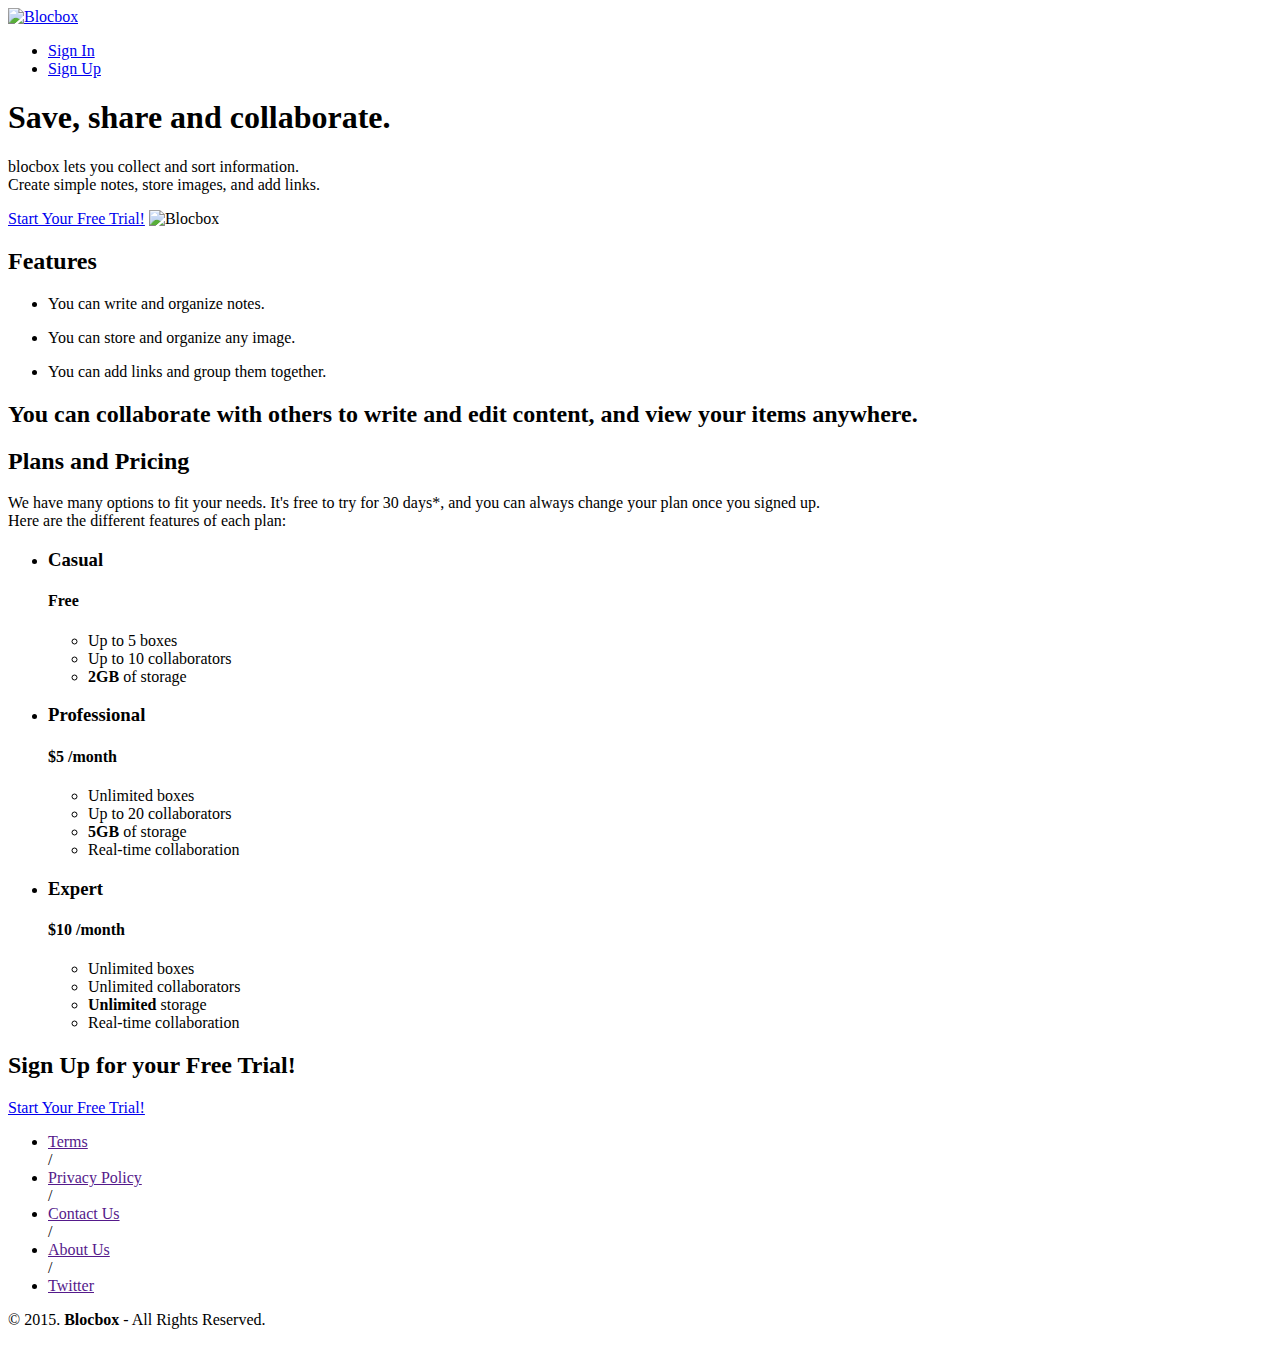
==== blocbox_homepage.html @ d8703136 "Assignment-28-completed" ====
<!DOCTYPE html>
 <html lang="en-us">
 <head>
   <meta http-equiv="X-UA-Compatible" content="IE=Edge">
   <meta name="viewport" content="width=device-width, initial-scale=1">
   <meta charset="UTF-8">
   <!-- Google Fonts -->
  <link href='https://fonts.googleapis.com/css?family=Ovo|Muli:300' rel='stylesheet' type='text/css'>
   <title>Save, share and collaborate | Blocbox</title>
 </head>
 <body>
 <header>
 	<nav class="container">
     <div class="one-half">
       <a href="index.html" class="site-logo"><img src="images/logo.png" alt="Blocbox" /></a>
     </div>
     <div class="one-half">
       <ul>
         <li><a href="signin.html">Sign In</a></li>
         <li class="btn-outline"><a href="signup.html">Sign Up</a></li>
       </ul>
     </div>
   </nav>
   <div class="container hero">
     <h1>Save, share and collaborate.</h1>
     <p>blocbox lets you collect and sort information.<br/>Create simple notes, store images, and add links.</p>
     <a href="signup.html" class="btn">Start Your Free Trial!</a>
     <img src="images/laptop_display.png" alt="Blocbox" />
   </div>
    <main role="main">
   <!-- Features -->
   <section class="features">
   <h2>Features</h2>
     <ul class="container">
       <li class="one-third">
         <p>You can write and organize notes.</p>
       </li>
       <li class="one-third">
         <p>You can store and organize any image.</p>
       </li>
       <li class="one-third">
         <p>You can add links and group them together.</p>
       </li>
     </ul>
	<h2>You can collaborate with others to write and edit content, and view your items anywhere.</h2>
   </section>

<!-- Pricing -->
 <section class="pricing">
   <div class="container">
     <h2>Plans and Pricing</h2>
     <p>We have many options to fit your needs. It's free to try for 30 days*, and you can always change your plan once you signed up. <br/>Here are the different features of each plan:</p>
   </div>
   <ul class="container">
     <li class="one-third">
       <div class="box">
         <h3>Casual</h3>
         <h4>Free</h4>
         <ul>
           <li>Up to 5 boxes</li>
           <li>Up to 10 collaborators</li>
           <li><strong>2GB</strong> of storage</li>
         </ul>
       </div>
     </li>
     <li class="one-third">
      <div class="box middle">
        <h3>Professional</h3>
        <h4><span>$</span>5 <span class="month">/month</span></h4>
        <ul>
          <li>Unlimited boxes</li>
          <li>Up to 20 collaborators</li>
          <li><strong>5GB</strong> of storage</li>
          <li>Real-time collaboration</li>
        </ul>
      </div>
    </li>
    <li class="one-third">
      <div class="box">
        <h3>Expert</h3>
        <h4><span>$</span>10 <span class="month">/month</span></h4>
        <ul>
          <li>Unlimited boxes</li>
          <li>Unlimited collaborators</li>
          <li><strong>Unlimited</strong> storage</li>
          <li>Real-time collaboration</li>
        </ul>
      </div>
    </li>
    </ul>
   </ul>
 </section>
 <!-- Checkpoint 28 -->
 <h2>Sign Up for your Free Trial!</h2>
 <a href="signup.html" class="btn">Start Your Free Trial!</a>
</main>

<!-- Footer -->
 <footer>
   <div class="container footer-nav-block">
   	<nav class="link-block left-footer-block one-third">
         <ul>
           <li><a href="">Terms</a></li> /
           <li><a href="">Privacy Policy</a></li> /
           <li><a href="">Contact Us</a></li> /
           <li><a href="">About Us</a></li> /
           <li><a href="">Twitter</a></li>
        </ul>
      </nav>
      <div class="left-footer-block one-third">
         <p class="copyright-block">&copy; 2015. <strong>Blocbox</strong> - All Rights Reserved.</p>
      </div> 
   </div>
 </footer>

 </main>
 </header>
 </body>
 </html>
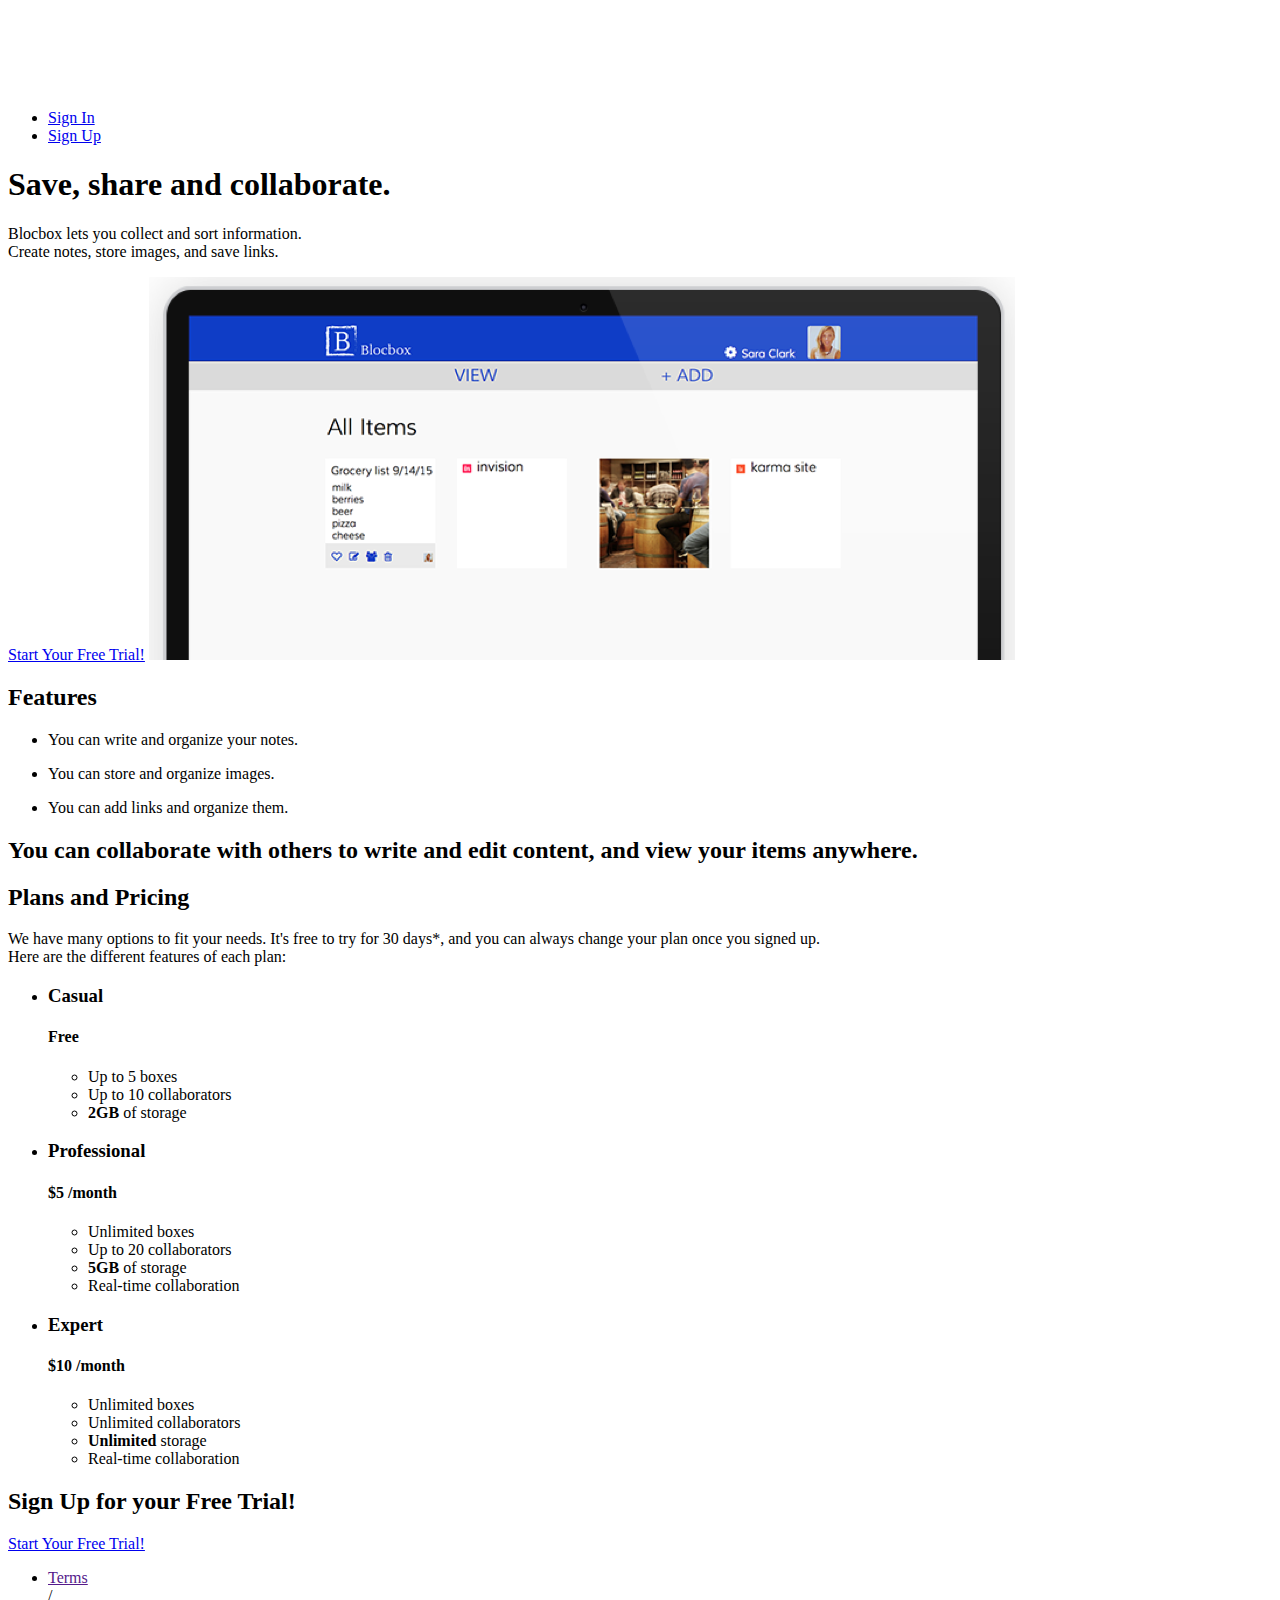
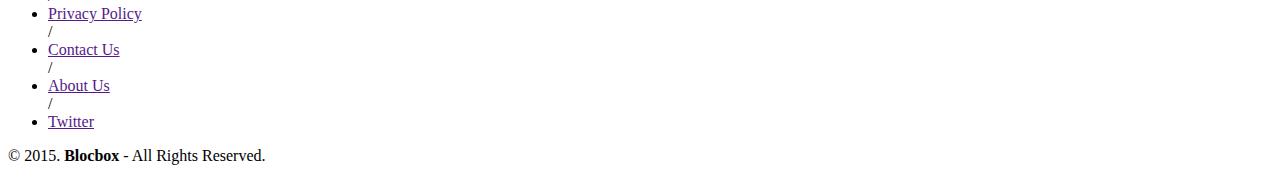
==== commit b023c341: "revised home text" ====
--- a/blocbox_homepage.html
+++ b/blocbox_homepage.html
@@ -23,7 +23,7 @@
    </nav>
    <div class="container hero">
      <h1>Save, share and collaborate.</h1>
-     <p>blocbox lets you collect and sort information.<br/>Create simple notes, store images, and add links.</p>
+     <p>Blocbox lets you collect and sort information.<br/>Create  notes, store images, and save links.</p>
      <a href="signup.html" class="btn">Start Your Free Trial!</a>
      <img src="images/laptop_display.png" alt="Blocbox" />
    </div>
@@ -33,13 +33,13 @@
    <h2>Features</h2>
      <ul class="container">
        <li class="one-third">
-         <p>You can write and organize notes.</p>
+         <p>You can write and organize your notes.</p>
        </li>
        <li class="one-third">
-         <p>You can store and organize any image.</p>
+         <p>You can store and organize images.</p>
        </li>
        <li class="one-third">
-         <p>You can add links and group them together.</p>
+         <p>You can add links and organize them.</p>
        </li>
      </ul>
 	<h2>You can collaborate with others to write and edit content, and view your items anywhere.</h2>
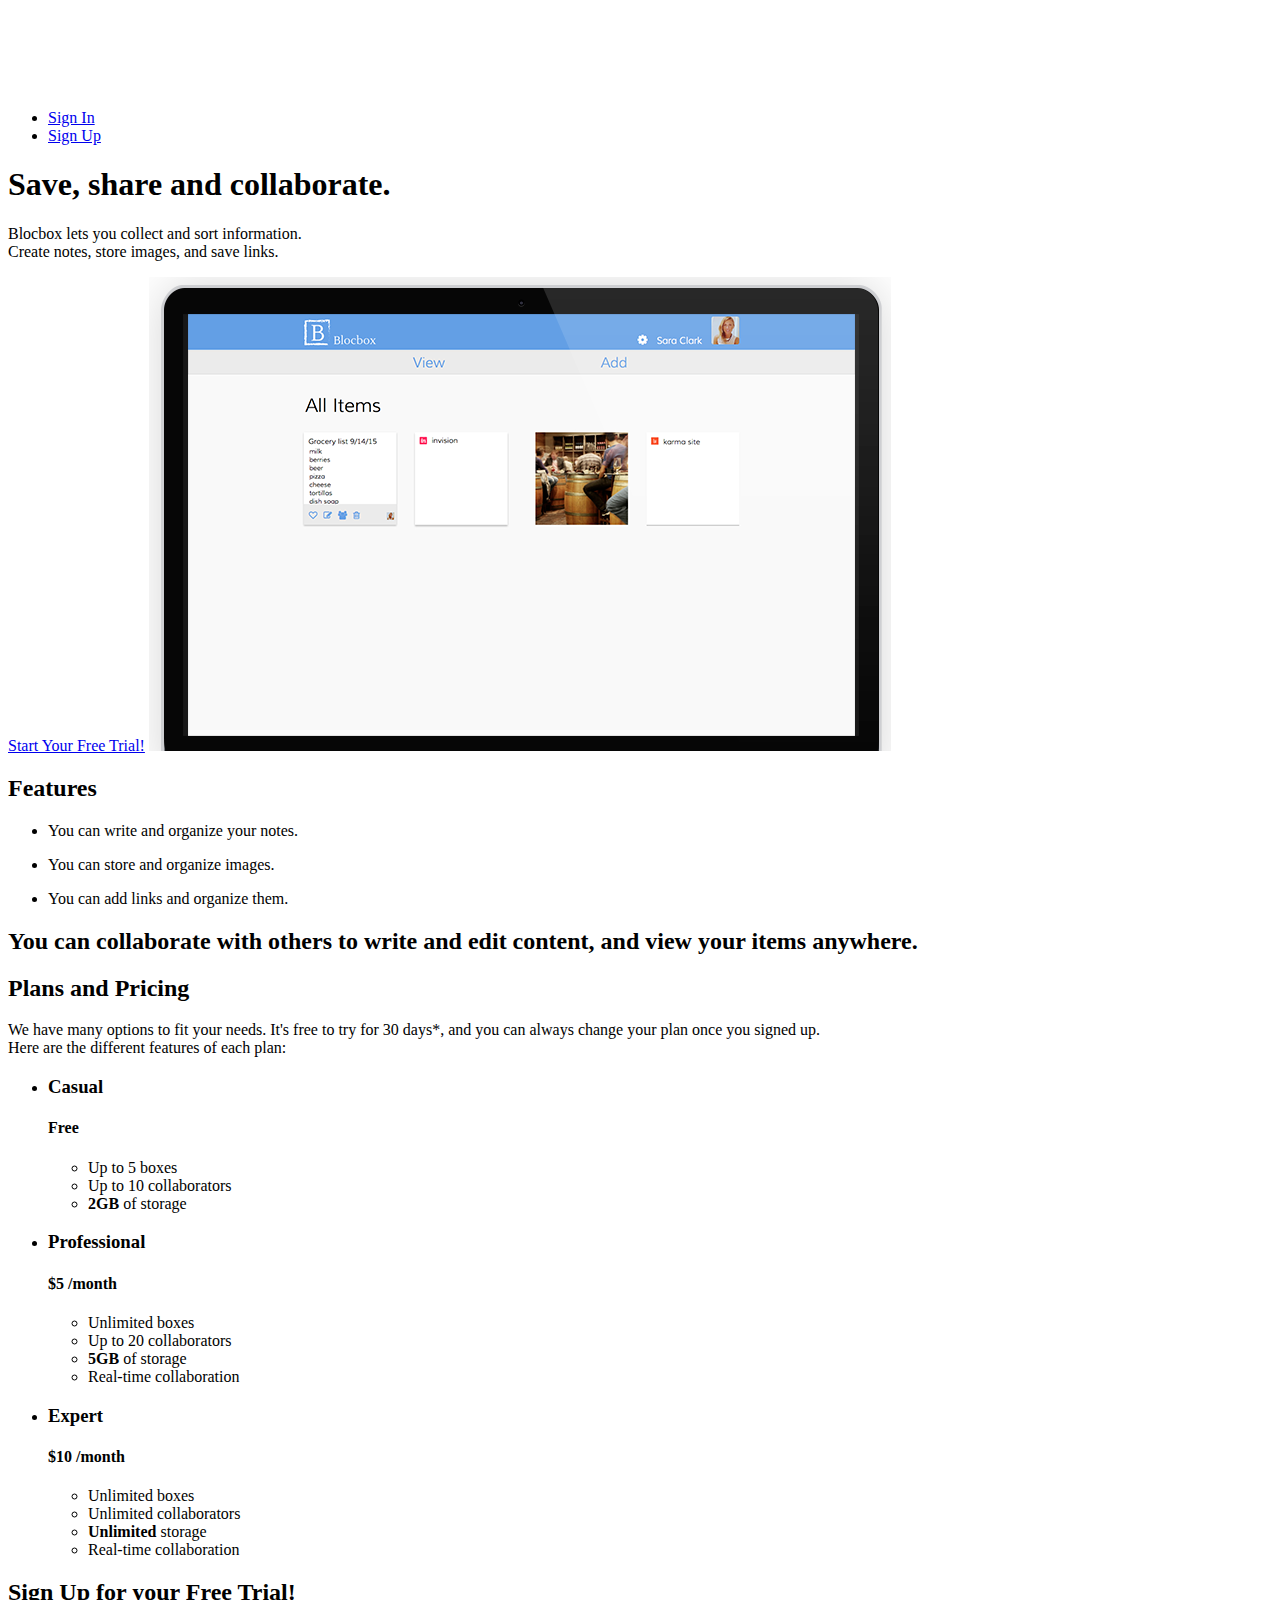
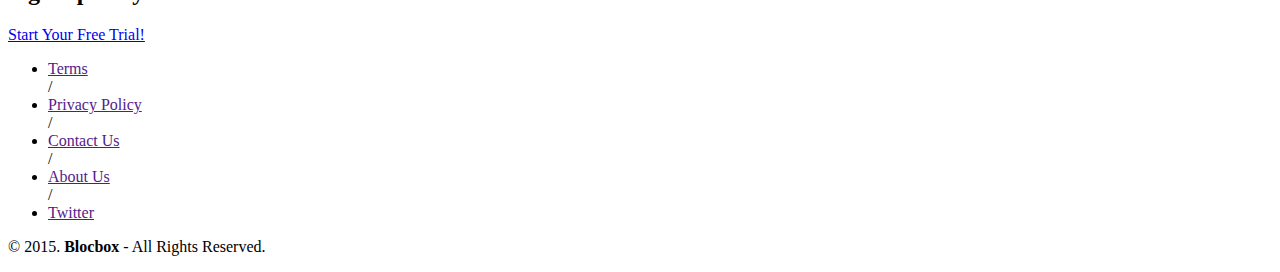
==== commit ab75bb72: "cleaned up home html" ====
--- a/blocbox_homepage.html
+++ b/blocbox_homepage.html
@@ -1,119 +1,122 @@
 <!DOCTYPE html>
  <html lang="en-us">
  <head>
-   <meta http-equiv="X-UA-Compatible" content="IE=Edge">
-   <meta name="viewport" content="width=device-width, initial-scale=1">
-   <meta charset="UTF-8">
-   <!-- Google Fonts -->
-  <link href='https://fonts.googleapis.com/css?family=Ovo|Muli:300' rel='stylesheet' type='text/css'>
-   <title>Save, share and collaborate | Blocbox</title>
+   	<meta http-equiv="X-UA-Compatible" content="IE=Edge">
+   	<meta name="viewport" content="width=device-width, initial-scale=1">
+   	<meta charset="UTF-8">
+   	<!-- Google Fonts -->
+  	<link href='https://fonts.googleapis.com/css?family=Ovo|Muli:300' rel='stylesheet' type='text/css'>
+   	<title>Save, share and collaborate | Blocbox</title>
  </head>
+
  <body>
- <header>
- 	<nav class="container">
-     <div class="one-half">
-       <a href="index.html" class="site-logo"><img src="images/logo.png" alt="Blocbox" /></a>
-     </div>
-     <div class="one-half">
-       <ul>
-         <li><a href="signin.html">Sign In</a></li>
-         <li class="btn-outline"><a href="signup.html">Sign Up</a></li>
-       </ul>
-     </div>
-   </nav>
-   <div class="container hero">
-     <h1>Save, share and collaborate.</h1>
-     <p>Blocbox lets you collect and sort information.<br/>Create  notes, store images, and save links.</p>
-     <a href="signup.html" class="btn">Start Your Free Trial!</a>
-     <img src="images/laptop_display.png" alt="Blocbox" />
-   </div>
-    <main role="main">
-   <!-- Features -->
-   <section class="features">
-   <h2>Features</h2>
-     <ul class="container">
-       <li class="one-third">
-         <p>You can write and organize your notes.</p>
-       </li>
-       <li class="one-third">
-         <p>You can store and organize images.</p>
-       </li>
-       <li class="one-third">
-         <p>You can add links and organize them.</p>
-       </li>
-     </ul>
-	<h2>You can collaborate with others to write and edit content, and view your items anywhere.</h2>
-   </section>
+ 	<header>
+		<nav class="container">
+	 		<div class="one-half">
+	   			<a href="index.html" class="site-logo"><img src="images/logo.png" alt="Blocbox" /></a>
+	 		</div> <!--/one-half logo-->
+	 		<div class="one-half">
+	  			<ul>
+					<li><a href="signin.html">Sign In</a></li>
+		 			<li class="btn-outline"><a href="signup.html">Sign Up</a></li>
+	   			</ul><!--/sign in out buttons-->
+	 		</div><!--/one half sign in and out buttons-->
+   		</nav><!--container-->
+   		<div class="container hero">
+	 		<h1>Save, share and collaborate.</h1>
+	 		<p>Blocbox lets you collect and sort information.<br/>Create  notes, store images, and save links.</p>
+	 		<a href="signup.html" class="btn">Start Your Free Trial!</a>
+	 		<img src="images/laptop_display.png" alt="Blocbox" />
+   		</div><!--/container hero-->
+	</header><!--/header container-->
+
+<!-- Features -->
+<main class="main">
+	<section class="features">
+   		<h2>Features</h2>
+	 	<ul class="container">
+	   		<li class="one-third">
+		 		<p>You can write and organize your notes.</p>
+	   		</li><!--/note-->
+	   		<li class="one-third">
+		 		<p>You can store and organize images.</p>
+	   		</li><!--/image-->
+	   		<li class="one-third">
+		 		<p>You can add links and organize them.</p>
+	   		</li><!--/link-->
+	 	</ul><!--features container-->
+		<h2>You can collaborate with others to write and edit content, and view your items anywhere.</h2>
+	</section><!--/features-->
 
 <!-- Pricing -->
- <section class="pricing">
-   <div class="container">
-     <h2>Plans and Pricing</h2>
-     <p>We have many options to fit your needs. It's free to try for 30 days*, and you can always change your plan once you signed up. <br/>Here are the different features of each plan:</p>
-   </div>
-   <ul class="container">
-     <li class="one-third">
-       <div class="box">
-         <h3>Casual</h3>
-         <h4>Free</h4>
-         <ul>
-           <li>Up to 5 boxes</li>
-           <li>Up to 10 collaborators</li>
-           <li><strong>2GB</strong> of storage</li>
-         </ul>
-       </div>
-     </li>
-     <li class="one-third">
-      <div class="box middle">
-        <h3>Professional</h3>
-        <h4><span>$</span>5 <span class="month">/month</span></h4>
-        <ul>
-          <li>Unlimited boxes</li>
-          <li>Up to 20 collaborators</li>
-          <li><strong>5GB</strong> of storage</li>
-          <li>Real-time collaboration</li>
-        </ul>
-      </div>
-    </li>
-    <li class="one-third">
-      <div class="box">
-        <h3>Expert</h3>
-        <h4><span>$</span>10 <span class="month">/month</span></h4>
-        <ul>
-          <li>Unlimited boxes</li>
-          <li>Unlimited collaborators</li>
-          <li><strong>Unlimited</strong> storage</li>
-          <li>Real-time collaboration</li>
-        </ul>
-      </div>
-    </li>
-    </ul>
-   </ul>
- </section>
- <!-- Checkpoint 28 -->
- <h2>Sign Up for your Free Trial!</h2>
- <a href="signup.html" class="btn">Start Your Free Trial!</a>
-</main>
+	<section class="pricing">
+   		<div class="container">
+	 		<h2>Plans and Pricing</h2>
+	 		<p>We have many options to fit your needs. It's free to try for 30 days*, and you can always change your plan once you signed up. <br/>Here are the different features of each plan:</p>
+   		</div><!--/plans and pricing header-->
+  		<ul class="plans">
+			<li class="one-third">
+	   			<div class="box">
+		 			<h3>Casual</h3>
+		 			<h4>Free</h4>
+		 			<ul class="container">
+		   				<li>Up to 5 boxes</li>
+		   				<li>Up to 10 collaborators</li>
+		   				<li><strong>2GB</strong> of storage</li>
+					</ul><!--/free an casual container-->
+	   			</div><!--/free and casual box-->
+	 		</li><!--/box one-third-->
+
+			<li class="one-third">
+	  			<div class="box middle">
+					<h3>Professional</h3>
+					<h4><span>$</span>5 <span class="month">/month</span></h4>
+					<ul class="container">
+		  				<li>Unlimited boxes</li>
+		  				<li>Up to 20 collaborators</li>
+		  				<li><strong>5GB</strong> of storage</li>
+		  				<li>Real-time collaboration</li>
+					</ul><!--/pro box-->
+	  			</div><!--/box middle-->
+			</li><!--box one-third-->
+
+			<li class="one-third">
+	  			<div class="box">
+					<h3>Expert</h3>
+					<h4><span>$</span>10 <span class="month">/month</span></h4>
+					<ul class="container">
+		  				<li>Unlimited boxes</li>
+		  				<li>Unlimited collaborators</li>
+		  				<li><strong>Unlimited</strong> storage</li>
+		  				<li>Real-time collaboration</li>
+					</ul><!--/expert box-->
+	  			</div><!--/box right-->
+			</li><!--/box one-third-->
+		</ul><!--/pricing-->
+	</section><!--/pricing section-->
+
+<!-- Checkpoint 28 -->
+	<h2>Sign Up for your Free Trial!</h2>
+	<a href="signup.html" class="btn">Start Your Free Trial!</a>
+
+</main> <!--main class ending-->
 
 <!-- Footer -->
- <footer>
-   <div class="container footer-nav-block">
-   	<nav class="link-block left-footer-block one-third">
-         <ul>
-           <li><a href="">Terms</a></li> /
-           <li><a href="">Privacy Policy</a></li> /
-           <li><a href="">Contact Us</a></li> /
-           <li><a href="">About Us</a></li> /
-           <li><a href="">Twitter</a></li>
-        </ul>
-      </nav>
-      <div class="left-footer-block one-third">
-         <p class="copyright-block">&copy; 2015. <strong>Blocbox</strong> - All Rights Reserved.</p>
-      </div> 
-   </div>
- </footer>
-
- </main>
- </header>
- </body>
- </html>+<footer>
+   	<div class="container footer-nav-block">
+		<nav class="link-block left-footer-block one-third">
+		 	<ul class="footer links">
+		   		<li><a href="">Terms</a></li> /
+		   		<li><a href="">Privacy Policy</a></li> /
+		   		<li><a href="">Contact Us</a></li> /
+		   		<li><a href="">About Us</a></li> /
+		   		<li><a href="">Twitter</a></li>
+			</ul><!--/footer links-->
+		</nav><!--/link footer nav-->
+	<div class="left-footer-block one-third">
+		 <p class="copyright-block">&copy; 2015. <strong>Blocbox</strong> - All Rights Reserved.</p>
+	</div><!--/footer copyright--> 
+   	</div><!--/footer block-->
+</footer>
+</body>
+</html>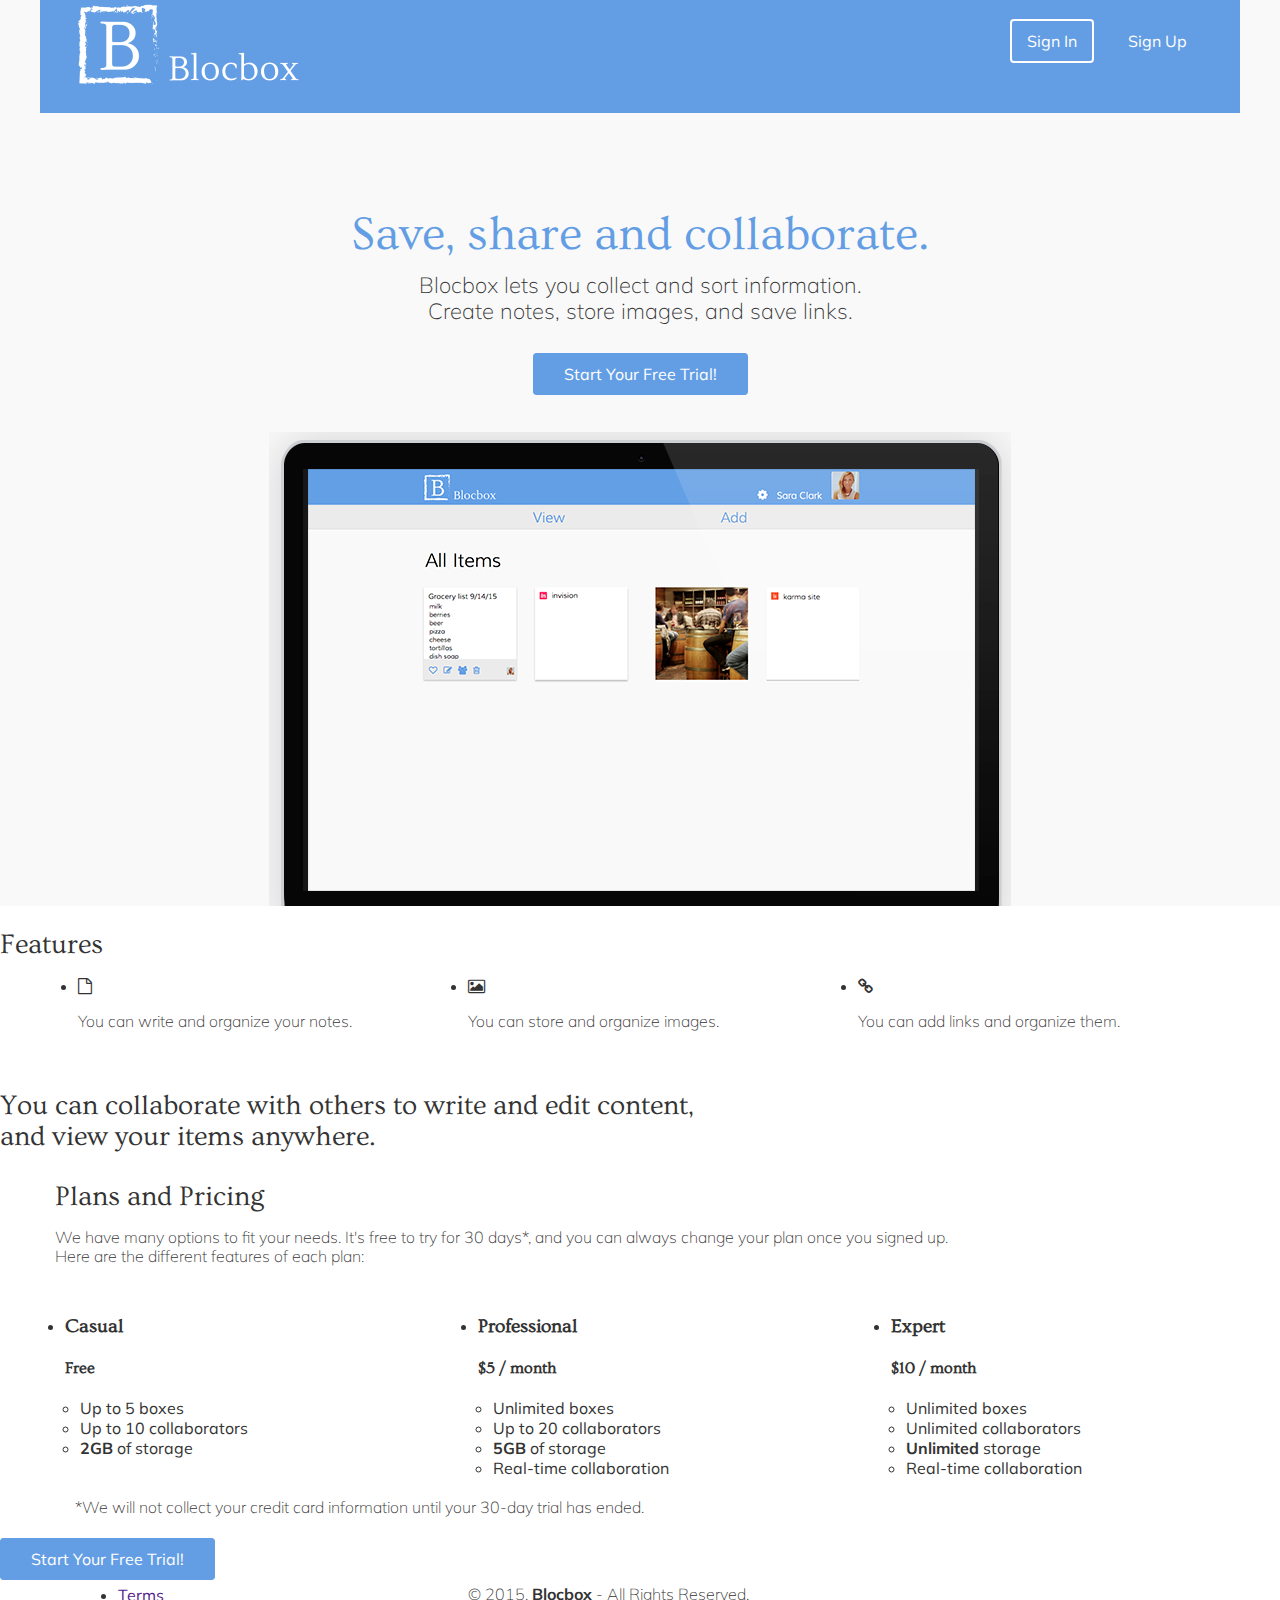
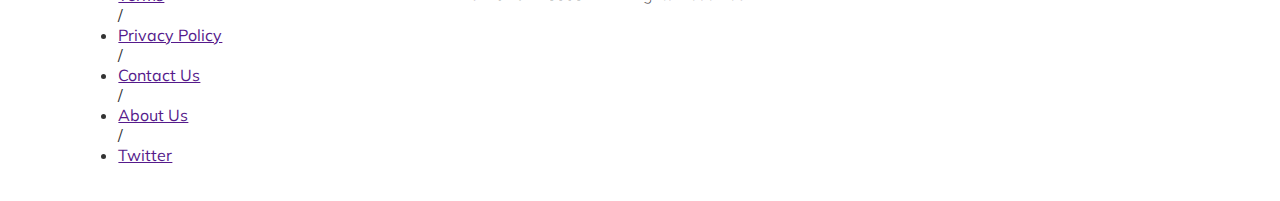
==== commit c638c712: "working-Checkpoint-31" ====
--- a/blocbox_homepage.html
+++ b/blocbox_homepage.html
@@ -1,15 +1,22 @@
 <!DOCTYPE html>
- <html lang="en-us">
- <head>
+<html lang="en-us">
+<head>
    	<meta http-equiv="X-UA-Compatible" content="IE=Edge">
    	<meta name="viewport" content="width=device-width, initial-scale=1">
    	<meta charset="UTF-8">
+   	<title>Save, share and collaborate | Blocbox</title>
+
    	<!-- Google Fonts -->
   	<link href='https://fonts.googleapis.com/css?family=Ovo|Muli:300' rel='stylesheet' type='text/css'>
-   	<title>Save, share and collaborate | Blocbox</title>
- </head>
 
- <body>
+  	 <!-- CSS -->
+ 	<link rel="stylesheet" href="css/normalize.css">
+ 	<link rel="stylesheet" href="css/style.css">
+ 	<link rel="stylesheet" href="css/font-awesome.css">
+ 	<link rel="stylesheet" href="css/animate.css">
+</head>
+
+<body>
  	<header>
 		<nav class="container">
 	 		<div class="one-half">
@@ -17,13 +24,13 @@
 	 		</div> <!--/one-half logo-->
 	 		<div class="one-half">
 	  			<ul>
-					<li><a href="signin.html">Sign In</a></li>
-		 			<li class="btn-outline"><a href="signup.html">Sign Up</a></li>
+					<li class="btn-outline"><a href="signin.html">Sign In</a></li>
+		 			<li><a href="signup.html">Sign Up</a></li>
 	   			</ul><!--/sign in out buttons-->
 	 		</div><!--/one half sign in and out buttons-->
    		</nav><!--container-->
    		<div class="container hero">
-	 		<h1>Save, share and collaborate.</h1>
+	 		<h1 class="animated fadeIn">Save, share and collaborate.</h1>
 	 		<p>Blocbox lets you collect and sort information.<br/>Create  notes, store images, and save links.</p>
 	 		<a href="signup.html" class="btn">Start Your Free Trial!</a>
 	 		<img src="images/laptop_display.png" alt="Blocbox" />
@@ -36,16 +43,19 @@
    		<h2>Features</h2>
 	 	<ul class="container">
 	   		<li class="one-third">
+	   			<i class="fa fa-file-o"></i>
 		 		<p>You can write and organize your notes.</p>
 	   		</li><!--/note-->
 	   		<li class="one-third">
+	   			<i class="fa fa-picture-o"></i>
 		 		<p>You can store and organize images.</p>
 	   		</li><!--/image-->
 	   		<li class="one-third">
+	   			<i class="fa fa-link"></i>
 		 		<p>You can add links and organize them.</p>
 	   		</li><!--/link-->
 	 	</ul><!--features container-->
-		<h2>You can collaborate with others to write and edit content, and view your items anywhere.</h2>
+		<h2>You can collaborate with others to write and edit content, <br> and <span>view your items anywhere</span>.</h2>
 	</section><!--/features-->
 
 <!-- Pricing -->
@@ -63,41 +73,44 @@
 		   				<li>Up to 5 boxes</li>
 		   				<li>Up to 10 collaborators</li>
 		   				<li><strong>2GB</strong> of storage</li>
-					</ul><!--/free an casual container-->
+					</ul><!--/free and casual container-->
 	   			</div><!--/free and casual box-->
 	 		</li><!--/box one-third-->
 
 			<li class="one-third">
-	  			<div class="box middle">
+	  			<div class="box">
 					<h3>Professional</h3>
-					<h4><span>$</span>5 <span class="month">/month</span></h4>
+					<h4>$5 / month</h4>
 					<ul class="container">
 		  				<li>Unlimited boxes</li>
 		  				<li>Up to 20 collaborators</li>
 		  				<li><strong>5GB</strong> of storage</li>
-		  				<li>Real-time collaboration</li>
+		  				<li><span>Real-time collaboration</span></li>
 					</ul><!--/pro box-->
-	  			</div><!--/box middle-->
+	  			</div><!--/box-->
 			</li><!--box one-third-->
 
 			<li class="one-third">
 	  			<div class="box">
 					<h3>Expert</h3>
-					<h4><span>$</span>10 <span class="month">/month</span></h4>
+					<h4>$10 / month</h4>
 					<ul class="container">
 		  				<li>Unlimited boxes</li>
 		  				<li>Unlimited collaborators</li>
 		  				<li><strong>Unlimited</strong> storage</li>
-		  				<li>Real-time collaboration</li>
+		  				<li><span>Real-time collaboration</span></li>
 					</ul><!--/expert box-->
 	  			</div><!--/box right-->
 			</li><!--/box one-third-->
+			<div class="container">
+   				<p class="small">*We will not collect your credit card information until your 30-day trial has ended.</p>
+ 			</div><!--disclaimer text-->
 		</ul><!--/pricing-->
+		<a href="signup.html" class="btn">Start Your Free Trial!</a>
 	</section><!--/pricing section-->
 
 <!-- Checkpoint 28 -->
-	<h2>Sign Up for your Free Trial!</h2>
-	<a href="signup.html" class="btn">Start Your Free Trial!</a>
+	<!--<h2>Sign Up for your Free Trial!</h2>-->
 
 </main> <!--main class ending-->
 
--- a/css/style.css
+++ b/css/style.css
@@ -0,0 +1,174 @@
+/* FONTS AND HTML BODY */
+
+html, body{
+    overflow-x: hidden;
+}
+
+body {
+    color:#333333;
+    font-family: "Muli", Helvetica, sans-serif;
+   
+}
+
+h1, h2, h3, h4, h5, h6 {
+    font-family: "Ovo", Times, serif;
+}
+
+h2 {
+    font-size:28px;
+    font-weight: normal;
+    margin-bottom: 5px;
+}
+
+p {
+    font-size:16px;
+    font-weight: 100;
+    line-height: 19px;
+}
+
+ /* GRID */
+.container {
+    margin-right: auto;
+    margin-left: auto;
+    padding-left: 15px;
+    padding-right: 15px;
+    position: relative;
+}
+
+.container:before,
+.container:after {
+    content: " ";
+    display: table;
+}
+
+.container:after {
+    clear: both;
+}
+
+.one-half, .one-third, .one-fourth {
+    float:left;
+    margin:0 2% 20px;
+    min-height: 1px;
+    position:relative;
+    width:96%;
+}
+
+/* MEDIA QUERIES */
+
+@media (min-width: 768px) {
+   .container {
+     width: 750px;
+   }
+}
+
+@media (min-width: 992px) {
+   .container {
+     width: 970px;
+   }
+   .one-half {
+     width:46%;
+   }
+   .one-third {
+     width:29.33333%;
+   }
+   .one-fourth {
+     width:21%;
+   }
+}
+
+@media (min-width: 1200px) {
+    .container {
+     width: 1170px;
+   }
+}
+
+@media (min-width: 1920px) {
+	.container {
+		width: 1900px;
+	}
+ }
+
+ /* Header Nav*/
+
+ header nav {
+    background-color: #639EE4;
+    background-size: 100%;
+    padding: .25em 0;
+ }
+
+ header nav ul {
+    display: inline;
+    float: right;
+    margin: 0;
+    text-align: right;
+ }
+
+header nav ul > li {
+    margin: 15px;
+    list-style-type: none;
+    display: inline-block;  
+}
+
+header nav ul > li.btn-outline {
+    padding:10px 15px;
+    border:2px solid #FFFFFF;
+    border-radius: 4px;
+}
+
+header nav ul > li.btn-outline:hover {
+    background:#FFFFFF;
+}
+
+header nav ul > li > a {
+    color:#FFFFFF;
+    text-decoration: none;
+}
+
+header nav ul > li.btn-outline:hover > a {
+    color:#639EE4;
+}
+
+header {
+    background-color: #f9f9f9;
+    width: 100%;
+}
+
+/* Header with Hero*/
+header .hero {
+    display:block;
+    position: relative;
+    text-align: center;
+}
+
+header .hero h1 {
+    font-size:48px;
+    font-weight: normal;
+    margin:95px 0 0;
+    color: #639EE4;
+}
+
+header .hero p {
+    font-size: 22px;
+    font-weight: 100;
+    line-height: 26px;
+    margin:10px 0 40px;
+}
+
+header .hero img {
+    display: block;
+    margin:3em auto 0;
+}
+
+/* buttons */
+.btn {
+    background: #639EE4;
+    border: 1px solid #639EE4;
+    border-radius: 4px;
+    color: #FFFFFF;
+    font-family: "Muli", sans-serif;
+    padding: 10px 30px;
+    text-decoration: none;
+}
+
+
+
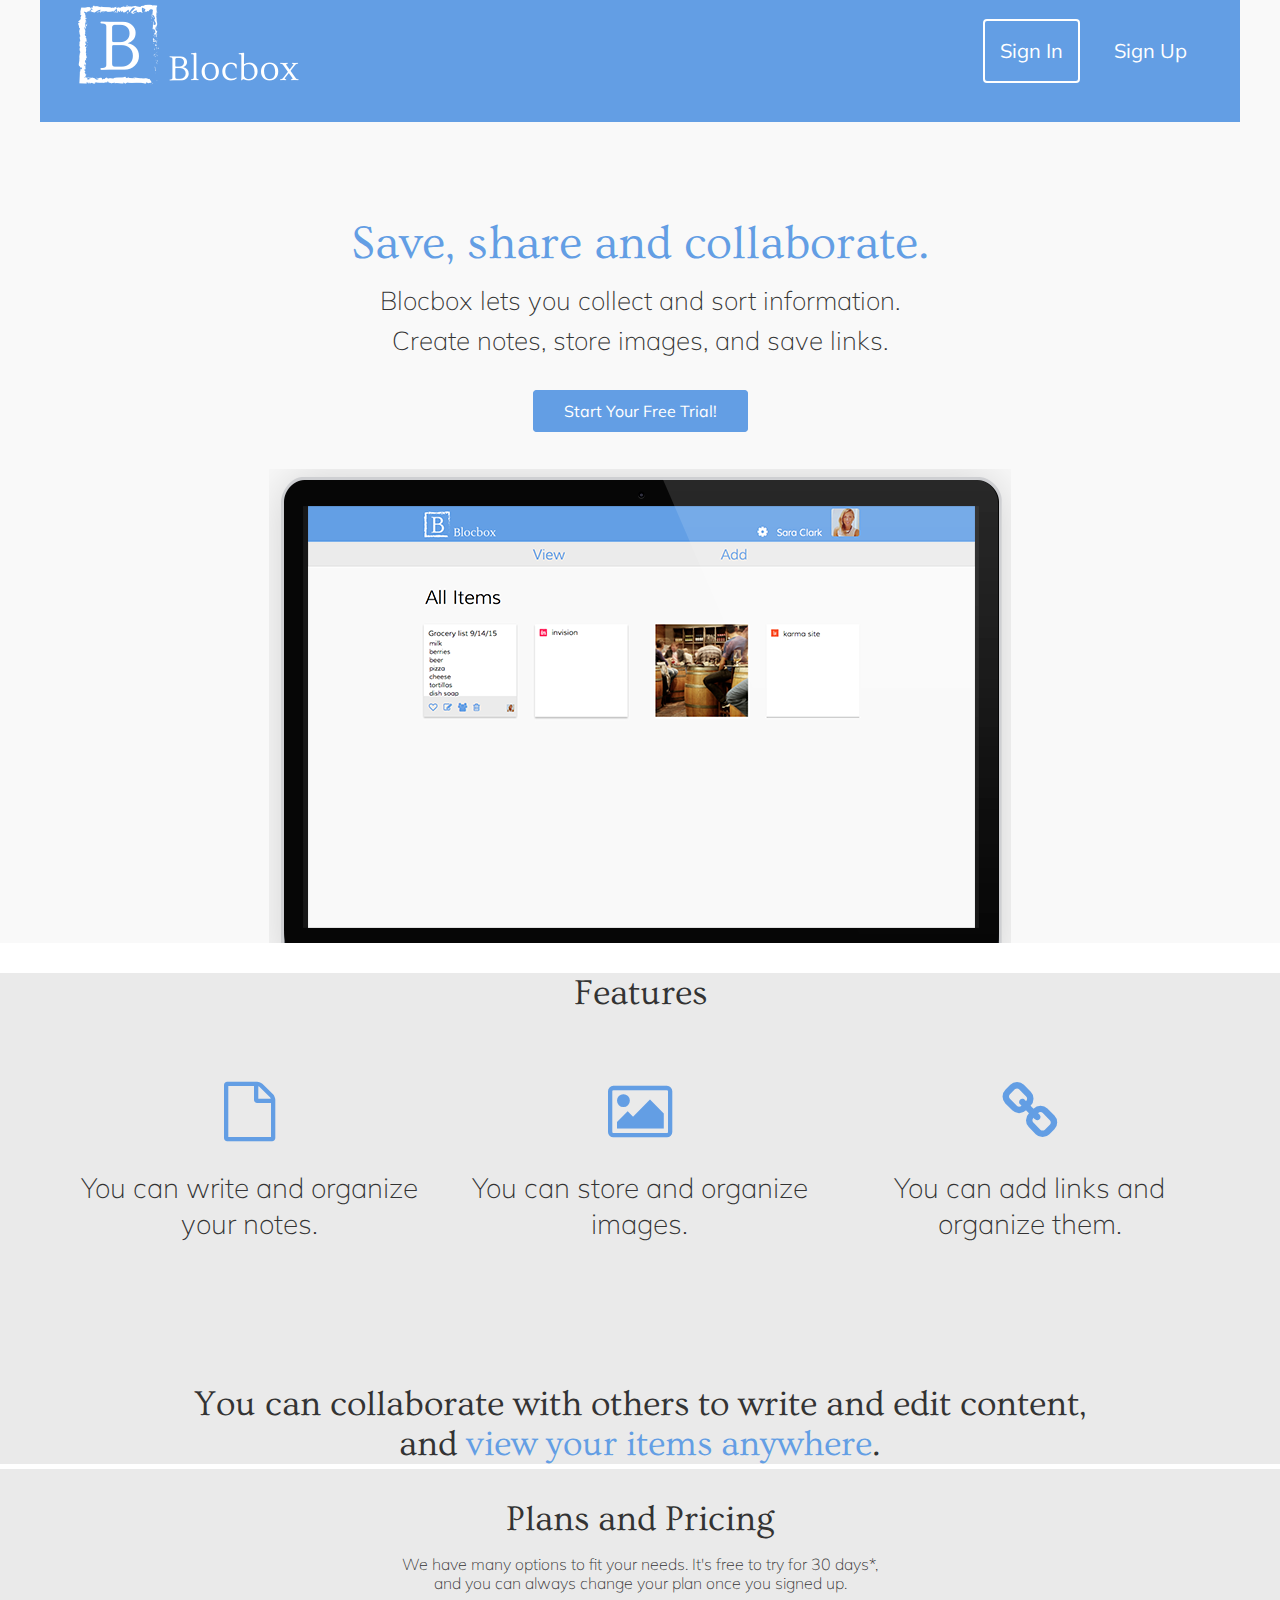
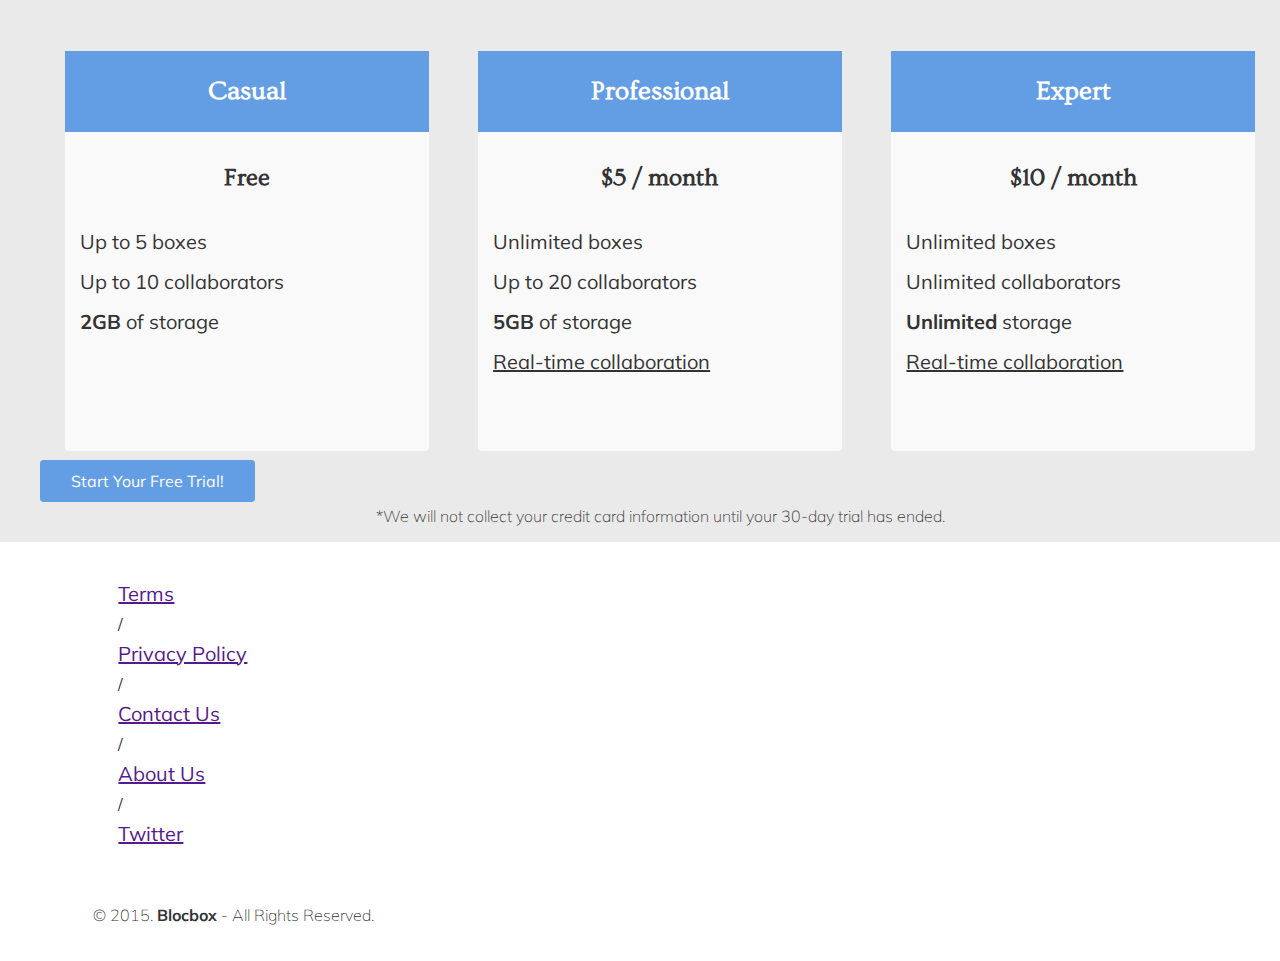
==== commit d27e0f98: "31-in-progess" ====
--- a/blocbox_homepage.html
+++ b/blocbox_homepage.html
@@ -20,7 +20,7 @@
  	<header>
 		<nav class="container">
 	 		<div class="one-half">
-	   			<a href="index.html" class="site-logo"><img src="images/logo.png" alt="Blocbox" /></a>
+	   			<a href="blocbox_homepage.html" class="site-logo"><img src="images/logo.png" alt="Blocbox" /></a>
 	 		</div> <!--/one-half logo-->
 	 		<div class="one-half">
 	  			<ul>
@@ -62,7 +62,7 @@
 	<section class="pricing">
    		<div class="container">
 	 		<h2>Plans and Pricing</h2>
-	 		<p>We have many options to fit your needs. It's free to try for 30 days*, and you can always change your plan once you signed up. <br/>Here are the different features of each plan:</p>
+	 		<p>We have many options to fit your needs. It's free to try for 30 days*, <br>and you can always change your plan once you signed up. <!--<br/>Here are the different features of each plan:</p>-->
    		</div><!--/plans and pricing header-->
   		<ul class="plans">
 			<li class="one-third">
@@ -102,11 +102,11 @@
 					</ul><!--/expert box-->
 	  			</div><!--/box right-->
 			</li><!--/box one-third-->
+			<a href="signup.html" class="btn">Start Your Free Trial!</a>
 			<div class="container">
    				<p class="small">*We will not collect your credit card information until your 30-day trial has ended.</p>
  			</div><!--disclaimer text-->
 		</ul><!--/pricing-->
-		<a href="signup.html" class="btn">Start Your Free Trial!</a>
 	</section><!--/pricing section-->
 
 <!-- Checkpoint 28 -->
@@ -118,7 +118,7 @@
 <footer>
    	<div class="container footer-nav-block">
 		<nav class="link-block left-footer-block one-third">
-		 	<ul class="footer links">
+		 	<ul class="footer-links">
 		   		<li><a href="">Terms</a></li> /
 		   		<li><a href="">Privacy Policy</a></li> /
 		   		<li><a href="">Contact Us</a></li> /
@@ -126,7 +126,7 @@
 		   		<li><a href="">Twitter</a></li>
 			</ul><!--/footer links-->
 		</nav><!--/link footer nav-->
-	<div class="left-footer-block one-third">
+	<div class="container right-footer-block one-third">
 		 <p class="copyright-block">&copy; 2015. <strong>Blocbox</strong> - All Rights Reserved.</p>
 	</div><!--/footer copyright--> 
    	</div><!--/footer block-->
--- a/css/style.css
+++ b/css/style.css
@@ -15,7 +15,7 @@
 }
 
 h2 {
-    font-size:28px;
+    font-size: 36px;
     font-weight: normal;
     margin-bottom: 5px;
 }
@@ -92,8 +92,9 @@
 
  header nav {
     background-color: #639EE4;
-    background-size: 100%;
+    background-size: cover;
     padding: .25em 0;
+    width: 100%;
  }
 
  header nav ul {
@@ -101,12 +102,13 @@
     float: right;
     margin: 0;
     text-align: right;
- }
+    vertical-align: middle;
+}
 
 header nav ul > li {
+    display: inline-block;
+    list-style-type: none;
     margin: 15px;
-    list-style-type: none;
-    display: inline-block;  
 }
 
 header nav ul > li.btn-outline {
@@ -116,16 +118,16 @@
 }
 
 header nav ul > li.btn-outline:hover {
-    background:#FFFFFF;
+    background: #FFFFFF;
 }
 
 header nav ul > li > a {
-    color:#FFFFFF;
+    color: #FFFFFF;
     text-decoration: none;
 }
 
 header nav ul > li.btn-outline:hover > a {
-    color:#639EE4;
+    color: #639EE4;
 }
 
 header {
@@ -134,8 +136,9 @@
 }
 
 /* Header with Hero*/
+
 header .hero {
-    display:block;
+    display: block;
     position: relative;
     text-align: center;
 }
@@ -148,9 +151,9 @@
 }
 
 header .hero p {
-    font-size: 22px;
+    font-size: 26px;
     font-weight: 100;
-    line-height: 26px;
+    line-height: 40px;
     margin:10px 0 40px;
 }
 
@@ -160,6 +163,7 @@
 }
 
 /* buttons */
+
 .btn {
     background: #639EE4;
     border: 1px solid #639EE4;
@@ -170,5 +174,93 @@
     text-decoration: none;
 }
 
-
-
+/* Features*/
+
+.features {
+    background-color: #EAEAEA;
+    display: block;
+    position: relative;
+    text-align: center;
+ }
+
+.features ul {
+    margin: 0 auto;
+    padding: 4em 0;
+ }
+
+.features ul li {
+    display: inline-block;
+    list-style-type: none;
+ }
+
+.features i {
+    color:#639EE4;
+    font-size:60px;
+    margin:0;
+    vertical-align: middle;
+ }
+
+ .features h2 {
+    color:#333333;
+ }
+
+ .features h2 span {
+    color: #639EE4;
+ }
+
+ .features p {
+    font-size: 28px;
+    line-height: 36px;
+ }
+
+ /* Pricing Plans*/
+
+ .pricing {
+    background-color: #EAEAEA;
+ }
+
+ .pricing h2 {
+    text-align: center;
+ }
+
+ .pricing .container p {
+    text-align: center;
+ }
+
+.box {
+    background-color: #f9f9f9;
+    list-style-type: none;
+    min-height: 400px;
+    border-radius: 4px;
+}
+
+.box h3 {
+    background-color: #639EE4;
+    color: #FFFFFF;
+    font-size: 26px;
+    padding: 1em;
+    text-align: center;
+    text-decoration: none;
+}
+
+li.one-third {
+    list-style-type: none;
+}
+
+.box h4 {
+    font-size: 24px;
+    text-align: center;
+}
+
+.container li {
+    color: #333333;
+    font-size: 20px;
+    line-height: 40px;
+    list-style-type: none;
+    /* THIS MAKES IT DISAPPEAR!   text-align: center; */
+}
+
+.container span {
+    text-decoration: underline;
+}
+
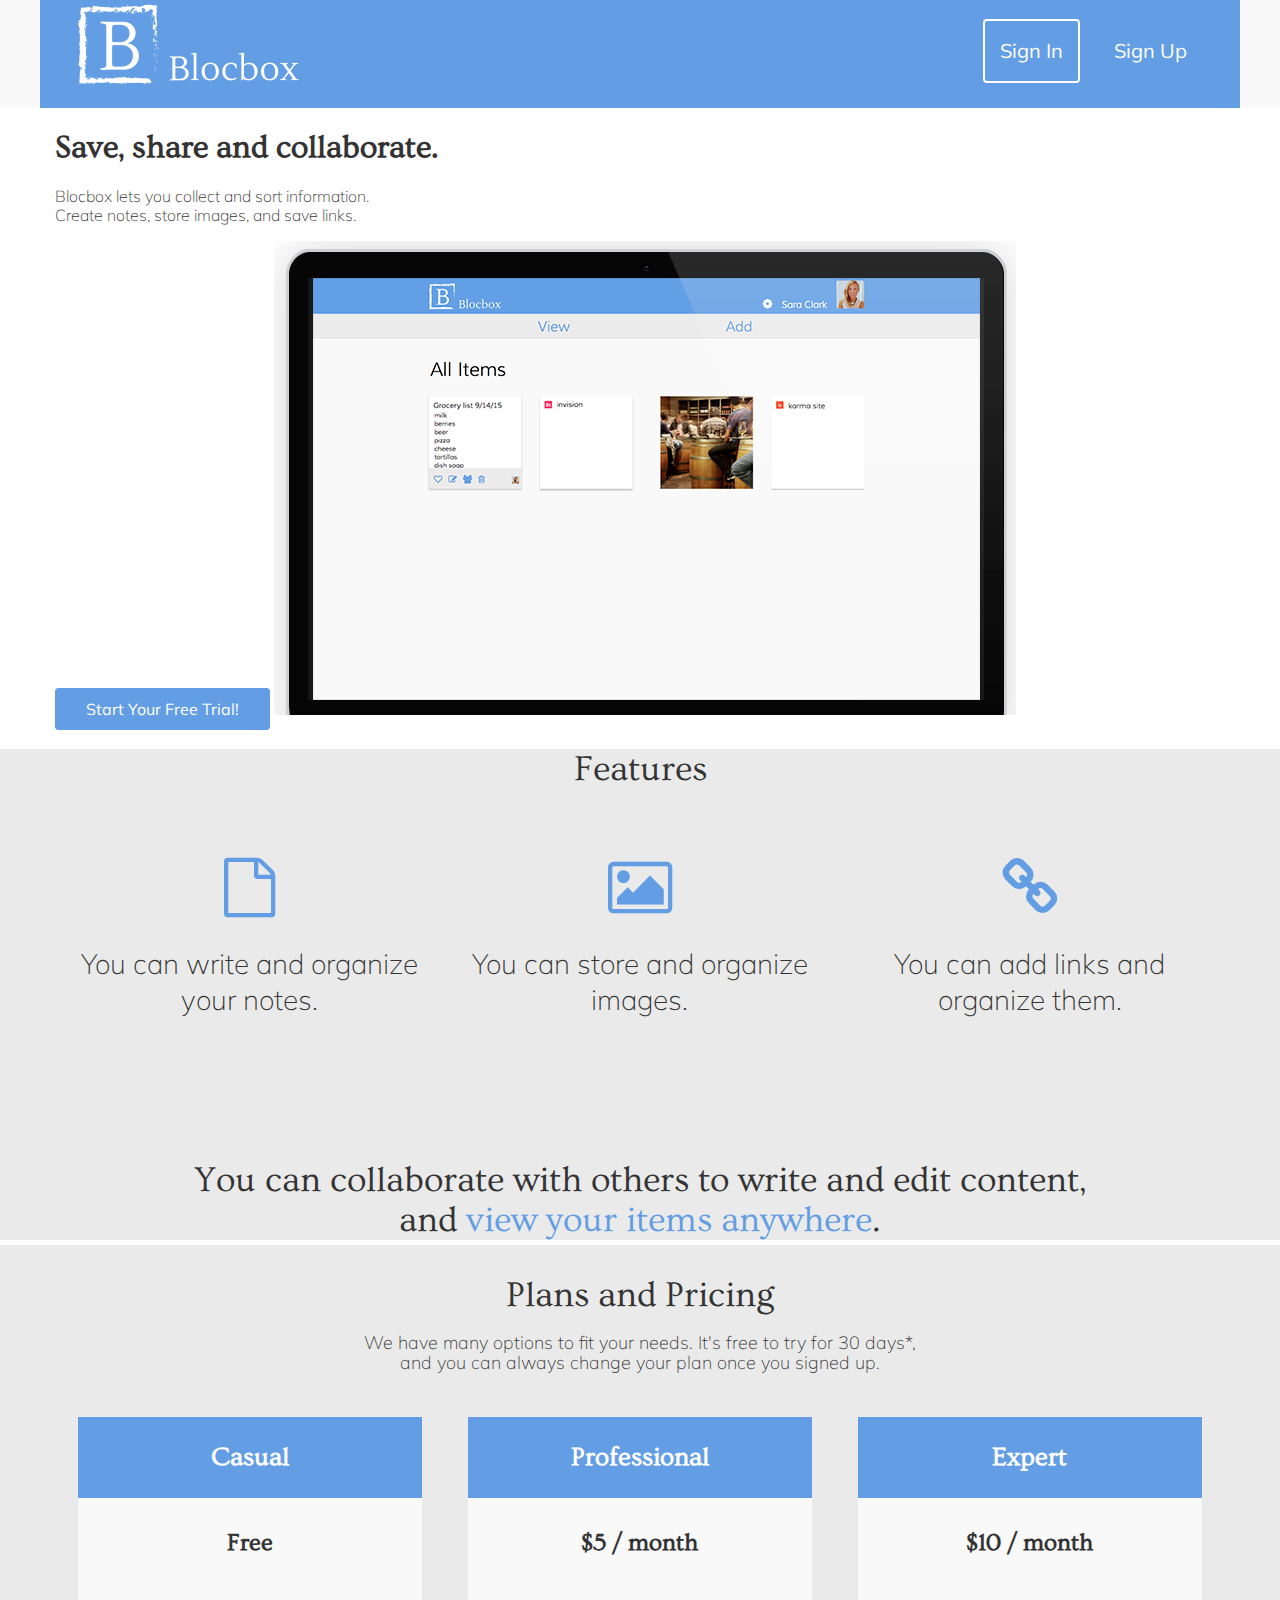
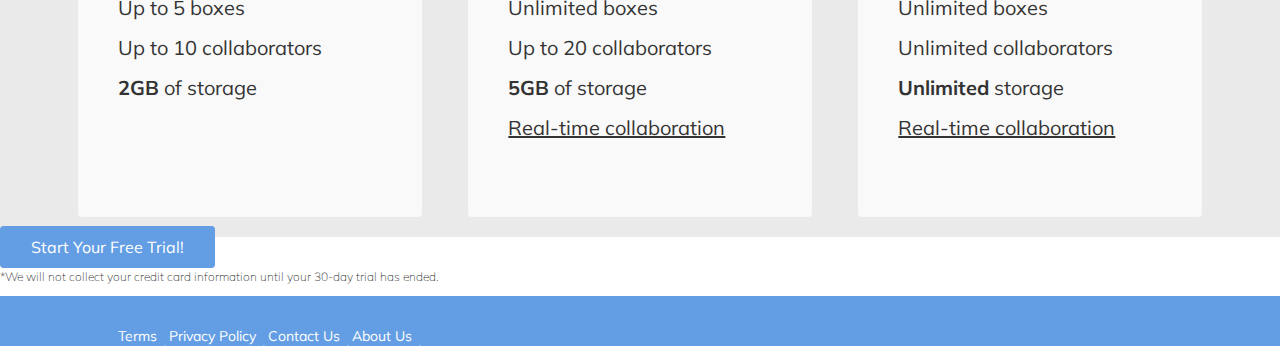
==== commit 8893b015: "help with button" ====
--- a/blocbox_homepage.html
+++ b/blocbox_homepage.html
@@ -19,23 +19,26 @@
 <body>
  	<header>
 		<nav class="container">
-	 		<div class="one-half">
+	 		<div class="one-half"><!--LOGO DISPLAY SMALLER?-->
 	   			<a href="blocbox_homepage.html" class="site-logo"><img src="images/logo.png" alt="Blocbox" /></a>
 	 		</div> <!--/one-half logo-->
 	 		<div class="one-half">
-	  			<ul>
+	  			<ul class="buttons">
 					<li class="btn-outline"><a href="signin.html">Sign In</a></li>
 		 			<li><a href="signup.html">Sign Up</a></li>
 	   			</ul><!--/sign in out buttons-->
 	 		</div><!--/one half sign in and out buttons-->
    		</nav><!--container-->
+   	</header><!--/header container-->
+
+<main class="hero">
    		<div class="container hero">
 	 		<h1 class="animated fadeIn">Save, share and collaborate.</h1>
 	 		<p>Blocbox lets you collect and sort information.<br/>Create  notes, store images, and save links.</p>
 	 		<a href="signup.html" class="btn">Start Your Free Trial!</a>
 	 		<img src="images/laptop_display.png" alt="Blocbox" />
    		</div><!--/container hero-->
-	</header><!--/header container-->
+</main><!--/hero top-->
 
 <!-- Features -->
 <main class="main">
@@ -63,52 +66,55 @@
    		<div class="container">
 	 		<h2>Plans and Pricing</h2>
 	 		<p>We have many options to fit your needs. It's free to try for 30 days*, <br>and you can always change your plan once you signed up. <!--<br/>Here are the different features of each plan:</p>-->
-   		</div><!--/plans and pricing header-->
-  		<ul class="plans">
-			<li class="one-third">
-	   			<div class="box">
-		 			<h3>Casual</h3>
-		 			<h4>Free</h4>
-		 			<ul class="container">
-		   				<li>Up to 5 boxes</li>
-		   				<li>Up to 10 collaborators</li>
-		   				<li><strong>2GB</strong> of storage</li>
-					</ul><!--/free and casual container-->
-	   			</div><!--/free and casual box-->
-	 		</li><!--/box one-third-->
+   			<div class="box-frame">
+  				<!--<ul class="plans">-->
+					<div class="one-third">
+	   					<div class="box">
+		 					<h3>Casual</h3>
+		 					<h4>Free</h4>
+		 					<ul class="plan">
+		   						<li>Up to 5 boxes</li>
+		   						<li>Up to 10 collaborators</li>
+		   						<li><strong>2GB</strong> of storage</li>
+							</ul><!--/free and casual container-->
+	   					</div><!--/free and casual box-->
+	 				</div><!--/box one-third-->
 
-			<li class="one-third">
-	  			<div class="box">
-					<h3>Professional</h3>
-					<h4>$5 / month</h4>
-					<ul class="container">
-		  				<li>Unlimited boxes</li>
-		  				<li>Up to 20 collaborators</li>
-		  				<li><strong>5GB</strong> of storage</li>
-		  				<li><span>Real-time collaboration</span></li>
-					</ul><!--/pro box-->
-	  			</div><!--/box-->
-			</li><!--box one-third-->
+					<div class="one-third">
+	  					<div class="box">
+							<h3>Professional</h3>
+							<h4>$5 / month</h4>
+							<ul class="plan">
+		  						<li>Unlimited boxes</li>
+		  						<li>Up to 20 collaborators</li>
+		  						<li><strong>5GB</strong> of storage</li>
+		  						<li><span>Real-time collaboration</span></li>
+							</ul><!--/pro box-->
+	  					</div><!--/box-->
+					</div><!--box one-third-->
 
-			<li class="one-third">
-	  			<div class="box">
-					<h3>Expert</h3>
-					<h4>$10 / month</h4>
-					<ul class="container">
-		  				<li>Unlimited boxes</li>
-		  				<li>Unlimited collaborators</li>
-		  				<li><strong>Unlimited</strong> storage</li>
-		  				<li><span>Real-time collaboration</span></li>
-					</ul><!--/expert box-->
-	  			</div><!--/box right-->
-			</li><!--/box one-third-->
+					<div class="one-third">
+	  					<div class="box">
+							<h3>Expert</h3>
+							<h4>$10 / month</h4>
+							<ul class="plan">
+		  						<li>Unlimited boxes</li>
+		  						<li>Unlimited collaborators</li>
+		  						<li><strong>Unlimited</strong> storage</li>
+		  						<li><span>Real-time collaboration</span></li>
+							</ul><!--/expert box-->
+	  					</div><!--/box right-->
+					</div><!--/box one-third-->
+				</div><!--/pricing-->
+			</div><!--/box frame-->
+		</div><!--/plans and pricing container-->
+	</section><!--/pricing section-->
+	<section class="sign-up-now">
 			<a href="signup.html" class="btn">Start Your Free Trial!</a>
-			<div class="container">
+			<div class="disclaimer">
    				<p class="small">*We will not collect your credit card information until your 30-day trial has ended.</p>
  			</div><!--disclaimer text-->
-		</ul><!--/pricing-->
-	</section><!--/pricing section-->
-
+ 	</section><!--/section sign up now-->
 <!-- Checkpoint 28 -->
 	<!--<h2>Sign Up for your Free Trial!</h2>-->
 
--- a/css/style.css
+++ b/css/style.css
@@ -90,12 +90,19 @@
 
  /* Header Nav*/
 
+ header .site-logo {
+    display: 75%;
+    float: left;
+ }
+
  header nav {
     background-color: #639EE4;
-    background-size: cover;
     padding: .25em 0;
+    height: 100px;
     width: 100%;
  }
+
+ /*WHY WHY IS THERE A F9 Gap on BOTH SIDES?*/
 
  header nav ul {
     display: inline;
@@ -162,6 +169,8 @@
     margin:3em auto 0;
 }
 
+/*WHY BLANK SPACE UNDER THIS SECTION?*/
+
 /* buttons */
 
 .btn {
@@ -213,6 +222,8 @@
     line-height: 36px;
  }
 
+/*WHY THE WHITE SPACE?*/
+
  /* Pricing Plans*/
 
  .pricing {
@@ -224,14 +235,17 @@
  }
 
  .pricing .container p {
+    font-size: 18px;
+    line-height: 20px;
     text-align: center;
  }
 
 .box {
     background-color: #f9f9f9;
+    border-radius: 4px;
     list-style-type: none;
     min-height: 400px;
-    border-radius: 4px;
+    position: relative;
 }
 
 .box h3 {
@@ -257,10 +271,68 @@
     font-size: 20px;
     line-height: 40px;
     list-style-type: none;
-    /* THIS MAKES IT DISAPPEAR!   text-align: center; */
 }
 
 .container span {
     text-decoration: underline;
 }
 
+.small {
+    font-size: 12px;
+    color: #333333;
+    line-height: 15px;
+}
+
+.pricing .btn {
+    background: #639EE4;
+    border: 1px solid #639EE4;
+    border-radius: 4px;
+    color: #FFFFFF;
+    font-family: "Muli", sans-serif;
+    padding: 10px 30px;
+    text-align: center;
+    text-decoration: none;
+    margin-left: auto;
+    margin-right: auto;
+}
+
+/*OMG WHY WON'T THIS BUTTON CENTER????*/
+
+
+
+/*FOOTER*/
+footer {
+    background-color: #639EE4;
+    color: #FFFFFF;
+    height: 50px;
+    position: relative;
+    overflow: hidden;
+    z-index: 0;
+}
+
+footer nav ul li {
+    display: inline-block;
+    list-style-type: none;
+    vertical-align: center;
+}
+
+footer nav .footer-links a {
+    color: #FFFFFF;
+    float: left;
+    font-size: 14px;
+    margin: 10px auto 0;
+    text-align: left;
+    text-decoration: none;
+}
+
+footer p, footer nav ul  {
+    font-size: 14px;
+    margin: 10px auto 0;
+}
+
+footer .copyright-block {
+    float: right;
+    text-align: right;
+    vertical-align: center;
+}
+/*WHY DOES THIS LOOK WEIRD? I WANT A NICE INLINE OF NAV TEXT, WITH C ON RIGHT SIDE*/
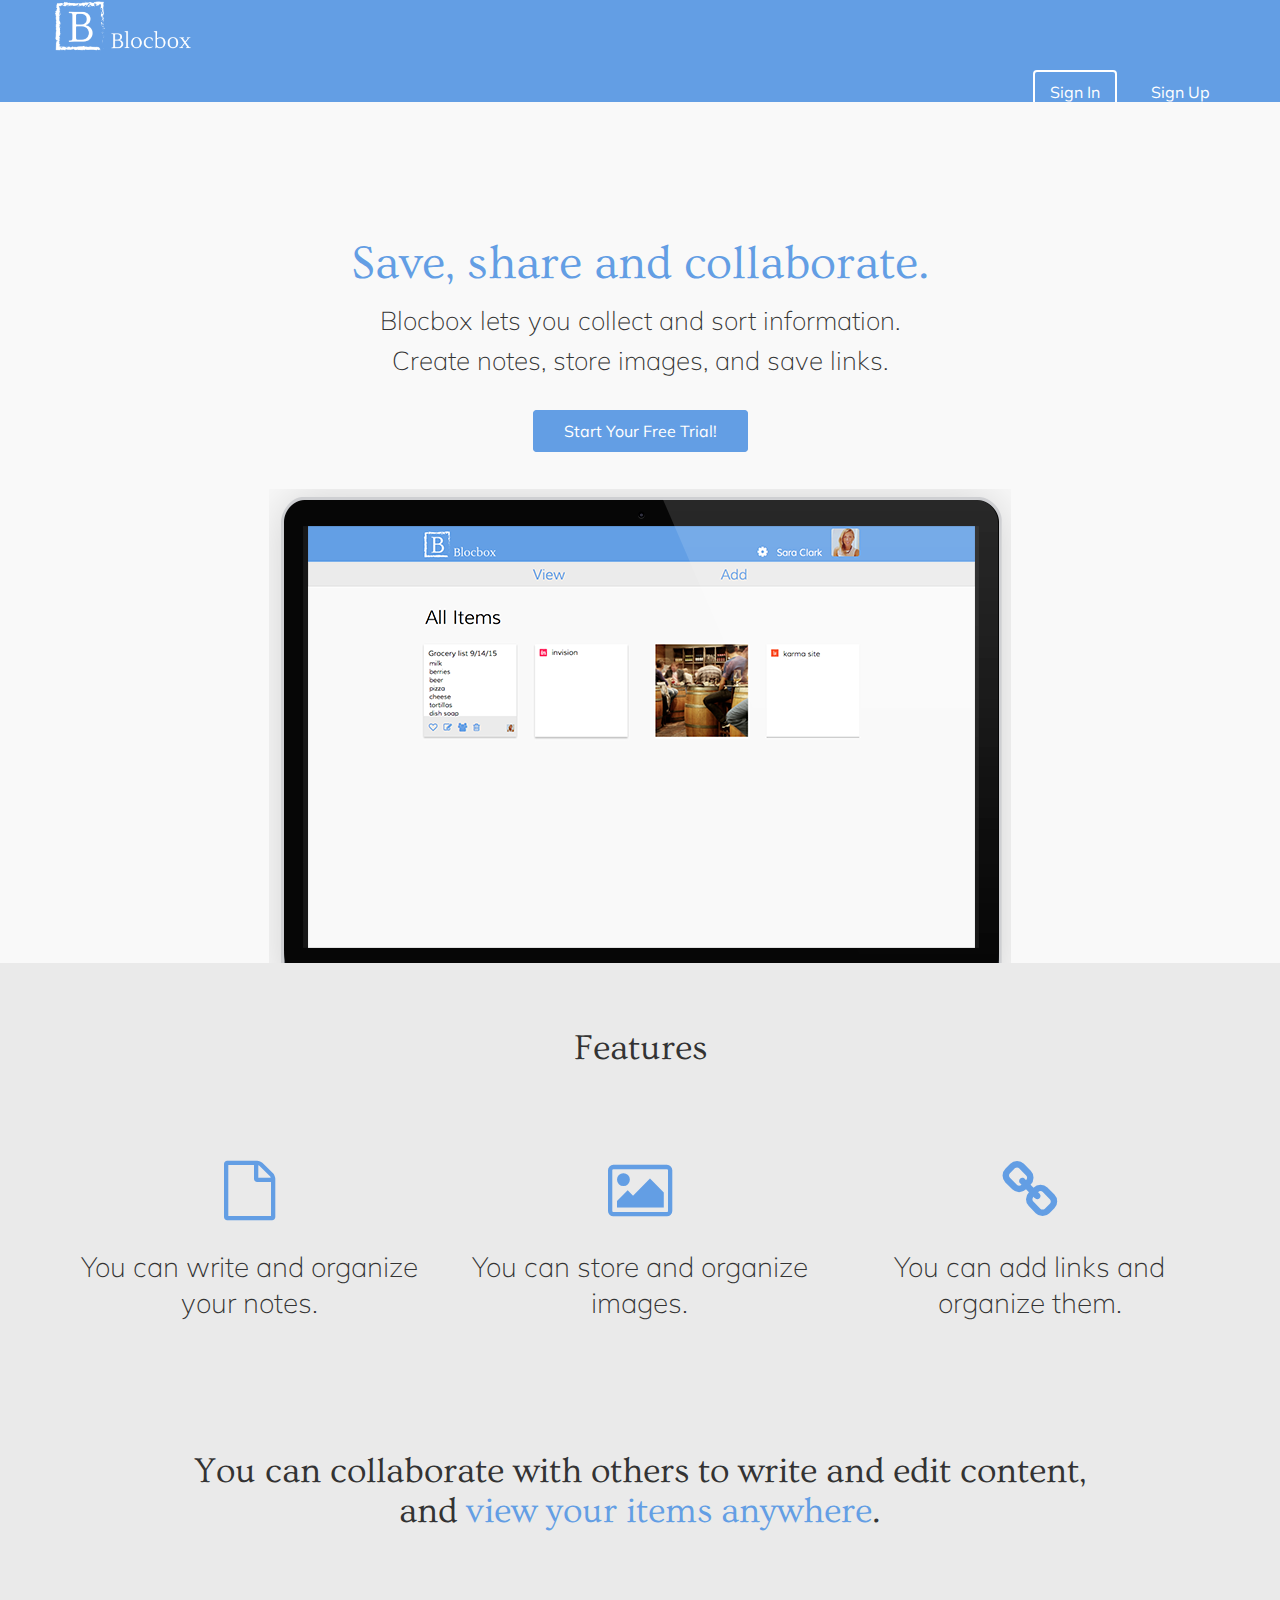
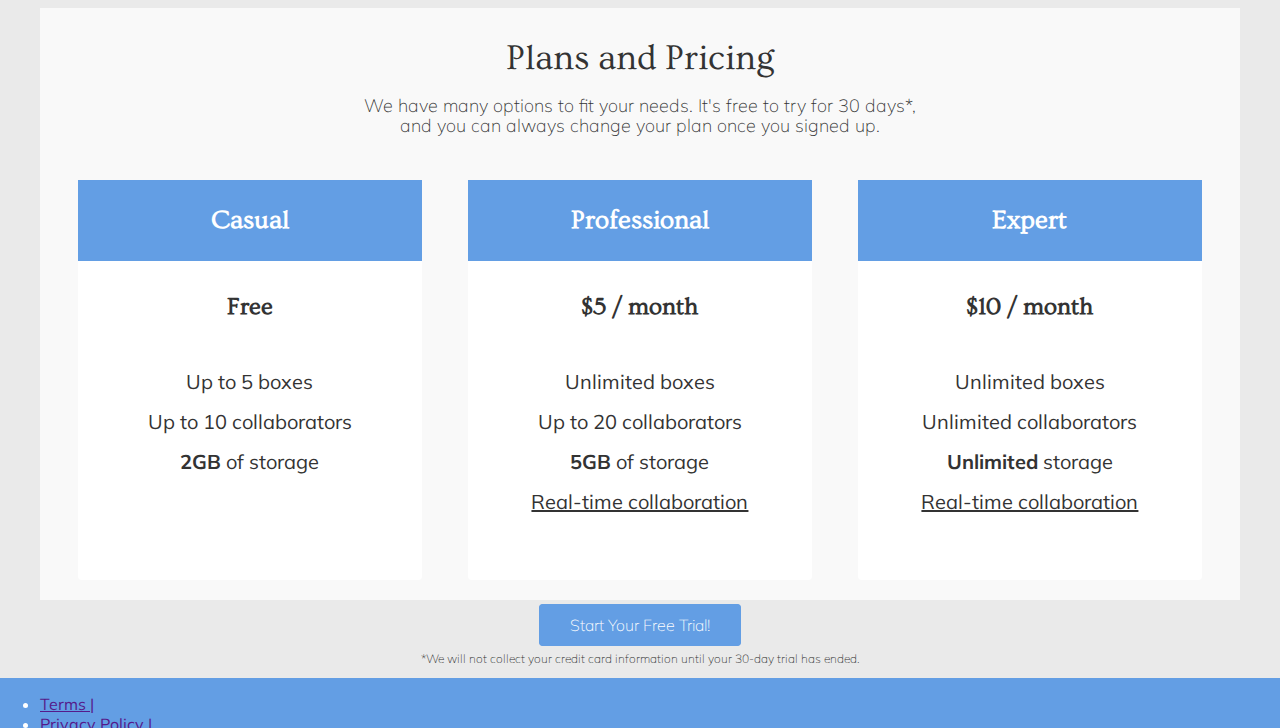
==== commit 97104078: "Assignment-31-completed" ====
--- a/blocbox_homepage.html
+++ b/blocbox_homepage.html
@@ -19,15 +19,15 @@
 <body>
  	<header>
 		<nav class="container">
-	 		<div class="one-half"><!--LOGO DISPLAY SMALLER?-->
+	 		<div class="logo"><!--div class one-half-->
 	   			<a href="blocbox_homepage.html" class="site-logo"><img src="images/logo.png" alt="Blocbox" /></a>
-	 		</div> <!--/one-half logo-->
-	 		<div class="one-half">
+	 		</div> <!--/logo-->
+	 		<div class="sign-buttons"><!--div class one-half-->
 	  			<ul class="buttons">
 					<li class="btn-outline"><a href="signin.html">Sign In</a></li>
 		 			<li><a href="signup.html">Sign Up</a></li>
 	   			</ul><!--/sign in out buttons-->
-	 		</div><!--/one half sign in and out buttons-->
+	 		</div><!--/sign in and out buttons-->
    		</nav><!--container-->
    	</header><!--/header container-->
 
@@ -110,7 +110,9 @@
 		</div><!--/plans and pricing container-->
 	</section><!--/pricing section-->
 	<section class="sign-up-now">
-			<a href="signup.html" class="btn">Start Your Free Trial!</a>
+			<p style="text-align:center">
+				<a href="signup.html" class="btn">Start Your Free Trial!</a>
+			</p>
 			<div class="disclaimer">
    				<p class="small">*We will not collect your credit card information until your 30-day trial has ended.</p>
  			</div><!--disclaimer text-->
@@ -122,20 +124,20 @@
 
 <!-- Footer -->
 <footer>
-   	<div class="container footer-nav-block">
-		<nav class="link-block left-footer-block one-third">
-		 	<ul class="footer-links">
-		   		<li><a href="">Terms</a></li> /
-		   		<li><a href="">Privacy Policy</a></li> /
-		   		<li><a href="">Contact Us</a></li> /
-		   		<li><a href="">About Us</a></li> /
-		   		<li><a href="">Twitter</a></li>
-			</ul><!--/footer links-->
-		</nav><!--/link footer nav-->
-	<div class="container right-footer-block one-third">
-		 <p class="copyright-block">&copy; 2015. <strong>Blocbox</strong> - All Rights Reserved.</p>
-	</div><!--/footer copyright--> 
-   	</div><!--/footer block-->
+   	<div class="footer-links">
+		<ul class="footer-links" style="text-align:left">
+		   	<li><a href="">Terms |</a></li>
+		   	<li><a href="">Privacy Policy |</a></li>
+		   	<li><a href="">Contact Us |</a></li> 
+		   	<li><a href="">About Us |</a></li> 
+		   	<li><a href="">Twitter</a></li>
+		</ul><!--/footer links-->
+	</div><!--footer links-->
+	<div class="copyright">
+		<ul class="copyright" style="text-align: right">
+			<li><p class="copyright-block">&copy; 2015. <strong>Blocbox</strong> - All Rights Reserved.</p> </li>
+		</ul><!--copyright block-->
+   	</div><!--/copyright block-->
 </footer>
 </body>
 </html>--- a/css/style.css
+++ b/css/style.css
@@ -1,4 +1,8 @@
 /* FONTS AND HTML BODY */
+html {
+    background-color: #EAEAEA;
+}
+
 
 html, body{
     overflow-x: hidden;
@@ -88,23 +92,26 @@
 	}
  }
 
- /* Header Nav*/
-
- header .site-logo {
-    display: 75%;
-    float: left;
- }
-
- header nav {
+
+
+/*header*/
+
+header {
     background-color: #639EE4;
-    padding: .25em 0;
-    height: 100px;
-    width: 100%;
- }
-
- /*WHY WHY IS THERE A F9 Gap on BOTH SIDES?*/
-
- header nav ul {
+    color: #FFFFFF;
+    max-height: 100px;
+    padding: .05em 0;
+    position: relative;
+    left:0;
+    right: 0;
+    top: 0;
+}
+
+header img {
+    max-height: 75px;
+}
+
+ header .buttons {
     display: inline;
     float: right;
     margin: 0;
@@ -137,39 +144,35 @@
     color: #639EE4;
 }
 
-header {
-    background-color: #f9f9f9;
-    width: 100%;
-}
-
-/* Header with Hero*/
-
-header .hero {
+
+/* Hero*/
+
+.hero {
+    background-color: #F9F9F9;
     display: block;
-    position: relative;
-    text-align: center;
-}
-
-header .hero h1 {
+    padding-top: 20px;
+    position: relative;
+    text-align: center;
+}
+
+.hero h1 {
     font-size:48px;
     font-weight: normal;
     margin:95px 0 0;
     color: #639EE4;
 }
 
-header .hero p {
+.hero p {
     font-size: 26px;
     font-weight: 100;
     line-height: 40px;
     margin:10px 0 40px;
 }
 
-header .hero img {
+.hero img {
     display: block;
     margin:3em auto 0;
 }
-
-/*WHY BLANK SPACE UNDER THIS SECTION?*/
 
 /* buttons */
 
@@ -194,7 +197,7 @@
 
 .features ul {
     margin: 0 auto;
-    padding: 4em 0;
+    padding: 1em 0;
  }
 
 .features ul li {
@@ -211,6 +214,8 @@
 
  .features h2 {
     color:#333333;
+    padding-top: 1em;
+    padding-bottom: 2em;
  }
 
  .features h2 span {
@@ -222,7 +227,6 @@
     line-height: 36px;
  }
 
-/*WHY THE WHITE SPACE?*/
 
  /* Pricing Plans*/
 
@@ -232,6 +236,10 @@
 
  .pricing h2 {
     text-align: center;
+ }
+
+ .pricing .container {
+    background-color: #F9F9F9;
  }
 
  .pricing .container p {
@@ -240,12 +248,17 @@
     text-align: center;
  }
 
+/*.box-frame {
+    background-color: #FFFFFF;
+}*/
+
 .box {
-    background-color: #f9f9f9;
+    background-color: #FFFFFF;
     border-radius: 4px;
     list-style-type: none;
     min-height: 400px;
     position: relative;
+    text-align: center;
 }
 
 .box h3 {
@@ -253,47 +266,61 @@
     color: #FFFFFF;
     font-size: 26px;
     padding: 1em;
-    text-align: center;
-    text-decoration: none;
-}
-
-li.one-third {
-    list-style-type: none;
-}
-
-.box h4 {
-    font-size: 24px;
-    text-align: center;
-}
-
-.container li {
+    text-decoration: none;
+}
+
+.box .plan {
+    background-color: #FFFFFF;
     color: #333333;
     font-size: 20px;
     line-height: 40px;
     list-style-type: none;
-}
+    text-align: center;
+    padding: 0.5em 1em 1em 1em;
+}
+
+li.one-third {
+    list-style-type: none;
+}
+
+.box h4 {
+    font-size: 24px;
+    text-align: center;
+}
+
+/*.container li {
+    color: #333333;
+    font-size: 20px;
+    line-height: 40px;
+    list-style-type: none;
+}*/
 
 .container span {
     text-decoration: underline;
 }
 
-.small {
-    font-size: 12px;
-    color: #333333;
-    line-height: 15px;
-}
-
-.pricing .btn {
+.sign-up-now {
+    display: block;
+    margin: 0 auto;
+}
+
+/.sign-up-now .btn {
+    text-align: center;
     background: #639EE4;
     border: 1px solid #639EE4;
     border-radius: 4px;
     color: #FFFFFF;
     font-family: "Muli", sans-serif;
-    padding: 10px 30px;
-    text-align: center;
-    text-decoration: none;
-    margin-left: auto;
-    margin-right: auto;
+    margin: 0 auto;
+    max-width: 150px;
+    text-decoration: none;
+}
+
+.sign-up-now .small {
+    color: #333333;
+    font-size: 12px;
+    line-height: 15px;
+    text-align: center;
 }
 
 /*OMG WHY WON'T THIS BUTTON CENTER????*/
@@ -330,9 +357,43 @@
     margin: 10px auto 0;
 }
 
-footer .copyright-block {
+footer .copyright-block li {
     float: right;
     text-align: right;
     vertical-align: center;
 }
 /*WHY DOES THIS LOOK WEIRD? I WANT A NICE INLINE OF NAV TEXT, WITH C ON RIGHT SIDE*/
+
+/* DASHBOARD */
+
+.h-dashboard nav {
+    background-color: #639EE4;
+    color: #FFFFFF;
+    height: 75px;
+    position: absolute;
+    left:0;
+    right: 0;
+    top: 0;
+}
+
+.settings li {
+    list-style-type: none;
+}
+
+.logo img {
+    max-height: 50px;
+}
+
+.settings img {
+    max-height: 50px;
+    max-width: 50px;
+}
+
+.h-dashboard .settings {
+    display: inline-block;
+    float: right;
+}
+
+
+
+
